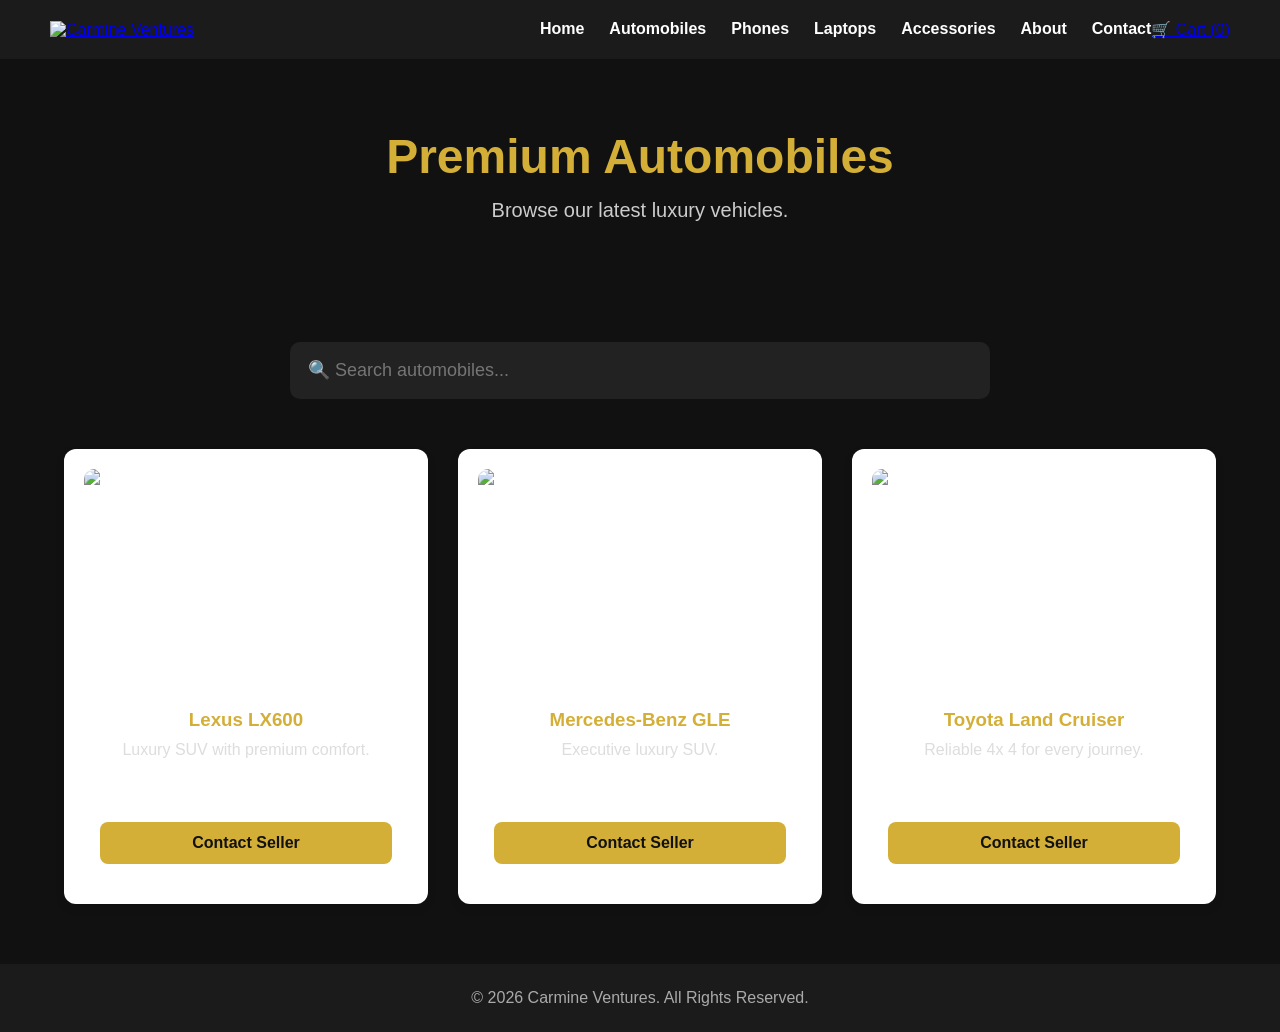
==== automobiles.html @ b649e8cf "Initial upload of Carmine Ventures" ====
<!DOCTYPE html>
<html lang="en">

<head>
    <meta charset="UTF-8">
    <meta name="viewport" content="width=device-width, initial-scale=1.0">
    <title>Automobiles | Carmine Ventures</title>
    <link rel="stylesheet" href="css/style.css">
</head>

<body>

    <nav>

    <div class="logo">
        <a href="index.html">
            <img src="images/logo-navbar.png"
                 alt="Carmine Ventures">
        </a>
    </div>

    <div class="menu-toggle">
        ☰
    </div>

    <ul class="nav-links">

        <li><a href="index.html">Home</a></li>
        <li><a href="automobiles.html">Automobiles</a></li>
        <li><a href="phones.html">Phones</a></li>
        <li><a href="laptops.html">Laptops</a></li>
        <li><a href="accessories.html">Accessories</a></li>
        <li><a href="about.html">About</a></li>
        <li><a href="contact.html">Contact</a></li>
        <a href="cart.html">
    🛒 Cart (<span id="cart-count">0</span>)
</a>

</nav>

    <header class="page-header">
        <h1>Premium Automobiles</h1>
        <p>Browse our latest luxury vehicles.</p>
    </header>

    <section class="search-section">
        <input
            type="text"
            id="searchBox"
            placeholder="🔍 Search automobiles...">
</section>

<section class="products">

        <div class="product-grid">

            <div class="product-card searchable"
                 data-name="lexus LX600 SUV">
               <img src="images/hero2.jpg" alt="Lexus">

               <h3>Lexus LX600</h3>

               <p>Luxury SUV with premium comfort.</p>

               <h4>Price: GHS 850,000</h4>
                <button>Contact Seller</button>
            </div>

            <div class="product-card searchable"
                 data-name="Mercedes Benz GLE SUV Luxury Car">
                <img src="images/mercedes.jpg" alt="Mercedes">

                <h3>Mercedes-Benz GLE</h3>

                <p>Executive luxury SUV.</p>

                <h4>Price: GHS 980,000</h4>

                <button>Contact Seller</button>
            </div>

            <div class="product-card searchable"
                 data-name="Toyota Land Cruiser">
                <img src="images/toyota.jpg" alt="Toyota">

                <h3>Toyota Land Cruiser</h3>

                <p>Reliable 4x 4 for every journey.</p>

                <h4>Price: GHS 720,000</h4>

                <button>Contact Seller</button>
            </div>

        </div>

    </section>

    <footer>
    <p>&copy; 2026 Carmine Ventures. All Rights Reserved.</p>
</footer>

<script src="js/script.js"></script>

</body>
</html>
---- css/style.css ----
*{
    margin:0;
    padding:0;
    box-sizing:border-box;
    font-family:Arial, Helvetica, sans-serif;
}

body{
    background:#111;
    color:#fff;
}

nav{
    background:#1b1b1b;
    display:flex;
    justify-content:space-between;
    align-items:center;
    padding:20px 50px;
    position:sticky;
    top:0;
    z-index:1000;
}

.logo{
    display:flex;
    align-items:center;
}

.logo img{
    height:120px;
    width:auto;
    transition:0.3s ease;
}

.logo img:hover{
    transform:scale(1.05);
}

nav ul{
    display:flex;
    list-style:none;
}

nav ul li{
    margin-left:25px;
}

nav ul li a{
    color:white;
    text-decoration:none;
    font-weight:bold;
    transition:.3s;
}

nav ul li a:hover{
    color:#D4AF37;
}

.page-header{
    text-align:center;
    padding:70px 20px;
}

.page-header h1{
    color:#D4AF37;
    font-size:48px;
    margin-bottom:15px;
}

.page-header p{
    font-size:20px;
    color:#ccc;
}

.products{
    width:90%;
    max-width:1300px;
    margin:50px auto;
}

.product-grid{
    display:grid;
    grid-template-columns:repeat(auto-fit,minmax(280px,1fr));
    gap:30px;
}

.product-card{

    background:#fff;

    border-radius:12px;

    padding:20px;

    text-align:center;

    box-shadow:0 4px 10px rgba(0,0,0,0.1);

    display:flex;

    flex-direction:column;

    justify-content:space-between;

    height:100%;
}

.product-card:hover{
    transform:translateY(-10px);
    box-shadow:0 15px 35px rgba(212,175,55,0.4);
}

.product-card img{
    width:100%;
    height:220px;
    object-fit:cover;
    border-radius:10px;
}

.product-card:hover img{
    transform:scale(1.08);
}

.product-card h3{
    color:#D4AF37;
    margin:20px 0 10px;
}

.product-card p{
    color:#ddd;
    padding:0 20px;
    margin-bottom:10px;
}

.product-card h4{
    margin-bottom:20px;
}

.product-card button{
    width:90%;
    margin:15px auto 20px;
    display:block;
    padding:12px;
    border:none;
    border-radius:8px;
    background:#D4AF37;
    color:#111;
    font-size:16px;
    font-weight:bold;
    cursor:pointer;
    transition:0.3s;
}

.product-card button:hover{
    background:#fff;
    transform:scale(1.05);
}

.contact-section{
    width:90%;
    max-width:1200px;
    margin:60px auto;
    display:grid;
    grid-template-columns:1fr 1fr;
    gap:40px;
}

.contact-info,
.contact-form{
    background:#1e1e1e;
    padding:30px;
    border-radius:15px;
}

.contact-info h2,
.contact-form h2{
    color:#D4AF37;
    margin-bottom:20px;
}

.contact-info p{
    margin-bottom:15px;
    line-height:1.8;
}

.contact-form form{
    display:flex;
    flex-direction:column;
}

.contact-form input,
.contact-form textarea{
    margin-bottom:15px;
    padding:12px;
    border:none;
    border-radius:8px;
    background:#333;
    color:white;
}

.contact-form textarea{
    height:140px;
    resize:none;
}

footer{
    background:#1b1b1b;
    text-align:center;
    padding:25px;
    margin-top:60px;
    color:#aaa;
}

@media(max-width:768px){

nav{
    flex-direction:column;
    padding:20px;
}

nav ul{
    flex-direction:column;
    margin-top:20px;
}

nav ul li{
    margin:10px 0;
}

.contact-section{
    grid-template-columns:1fr;
} 

.page-header h1{
    font-size:36px;
}}

.hero{
    height:75vh;
    background-image:
        linear-gradient(rgba(0,0,0,.55), rgba(0,0,0,.55)),
        url("images/hero1.jpg");

    background-size:cover;
    background-position:center;
    background-repeat:no-repeat;

    display:flex;
    justify-content:center;
    align-items:center;
    text-align:center;

    transition:opacity 0.8s ease-in-out;
}

.hero-content{
    max-width:700px;
}

.hero h1{
    font-size:60px;
    color:#fff;
    margin-bottom:20px;
    line-height:1.2;
}

.hero p{
    font-size:22px;
    color:#ddd;
    margin-bottom:35px;
}

.hero-btn{
    display:inline-block;
    width:100%;
    padding:12px;
    margin-top:10px;
    background:#D4AF37;
    color:#111;
    text-decoration:none;
    border:none;
    border-radius:8px;
    font-weight:bold;
    cursor:pointer;
    transition:.3s;
}

.hero-btn:hover{
    background:#fff;
    transform:translateY(-5px);
}
.hero-btn:hover{

    transform:scale(1.05);

}
/* Featured Categories */

.categories{
    width:90%;
    max-width:1200px;
    margin:80px auto;
    text-align:center;
}

.categories h2{
    color:#D4AF37;
    font-size:40px;
    margin-bottom:40px;
}

.cards{
    display:grid;
    grid-template-columns:repeat(auto-fit,minmax(250px,1fr));
    gap:25px;
}

.card{
    background:#1b1b1b;
    padding:35px 25px;
    border-radius:15px;
    transition:0.3s;
    cursor:pointer;
}

.card:hover{
    transform:translateY(-10px);
    box-shadow:0 15px 30px rgba(212,175,55,.35);
}

.card h3{
    color:#D4AF37;
    margin-bottom:15px;
    font-size:24px;
}

.card p{
    color:#ccc;
    line-height:1.6;
}
.search-section{
    width:90%;
    max-width:700px;
    margin:50px auto;
    text-align:center;
}

#searchBox{
    width:100%;
    padding:18px;
    font-size:18px;
    border:none;
    border-radius:10px;
    outline:none;
    background:#222;
    color:white;
}

#searchBox:focus{
    border:2px solid #D4AF37;
}
/* Hamburger Menu */

.menu-toggle{
    display:none;
    font-size:32px;
    color:#D4AF37;
    cursor:pointer;
}

/* Navigation Links */

.nav-links{
    display:flex;
    list-style:none;
}

.nav-links li{
    margin-left:25px;
}

.nav-links li a{
    color:white;
    text-decoration:none;
    font-weight:bold;
    transition:0.3s;
}

.nav-links li a:hover{
    color:#D4AF37;
}
@media(max-width:768px){

    .menu-toggle{
        display:block;
    }

    .nav-links{
        display:none;
        flex-direction:column;
        width:100%;
        background:#1b1b1b;
        position:absolute;
        top:85px;
        left:0;
        padding:20px 0;
        text-align:center;
    }

    .nav-links.active{
        display:flex;
    }

    .nav-links li{
        margin:15px 0;
    }

}
/* Product Details */

.product-details{

    display:flex;

    justify-content:center;

    align-items:center;

    gap:60px;

    padding:80px 10%;

    flex-wrap:wrap;

}

.product-image img{

    width:450px;

    max-width:100%;

    border-radius:15px;

    box-shadow:0 10px 25px rgba(0,0,0,.4);

}

.product-info{

    max-width:500px;

}

.product-info h1{

    color:#D4AF37;

    margin-bottom:15px;

}

.product-info h2{

    color:#D4AF37;
    font-size:36px  
}

.product-info p{

    color:#ddd;

    line-height:1.8;

    margin-bottom:20px;

}

.product-info ul{

    color:white;

    margin-bottom:30px;

}

.product-info li{

    margin-bottom:10px;

}
/* Shopping Cart */

.cart-page{

    padding:80px 10%;

    color:white;

}

.cart-page h1{

    color:#D4AF37;

    text-align:center;

    margin-bottom:40px;

}

#cart-items{

    background:#222;

    padding:30px;

    border-radius:12px;

    margin-bottom:30px;

}

.cart-summary{

    text-align:right;

}

.cart-summary h2{

    color:#D4AF37;

    margin-bottom:20px;

}
/* Add to Cart Button */

.cart-btn{
    width:100%;
    background:#D4AF37;
    color:black;
    border:none;
    padding:12px;
    margin-top:10px;
    border-radius:8px;
    cursor:pointer;
    font-weight:bold;
    transition:.3s;
}

.cart-btn:hover{

    background:white;

    transform:scale(1.05);

}
.cart-product{

    background:#333;

    padding:20px;

    margin-bottom:15px;

    border-radius:10px;

}

.cart-product h3{

    color:#D4AF37;

    margin-bottom:8px;

}

.cart-product p{

    color:white;

}
.cart-product{

    display:flex;

    gap:20px;

    align-items:center;

}

.cart-image{

    width:120px;

    height:100px;

    object-fit:cover;

    border-radius:10px;

}

.cart-details{

    flex:1;

}
/* Remove Button */

.remove-btn{

    background:#b22222;

    color:white;

    border:none;

    padding:10px 18px;

    margin-top:15px;

    border-radius:6px;

    cursor:pointer;

    font-weight:bold;

    transition:.3s;

}

.remove-btn:hover{

    background:red;

    transform:scale(1.05);

}
/* Quantity Controls */

.quantity-controls{

    display:flex;

    align-items:center;

    gap:15px;

    margin:15px 0;

}

.quantity-controls button{

    background:#D4AF37;

    color:black;

    border:none;

    width:40px;

    height:40px;

    border-radius:50%;

    cursor:pointer;

    font-size:18px;

    font-weight:bold;

}

.quantity-controls span{

    font-size:20px;

    color:white;

    font-weight:bold;

}
.checkout-btn{

    width:100%;

    padding:15px;

    margin-top:20px;

    background:#25D366;

    color:white;

    border:none;

    border-radius:8px;

    font-size:18px;

    font-weight:bold;

    cursor:pointer;

    transition:.3s;

}

.checkout-btn:hover{

    transform:scale(1.03);

}
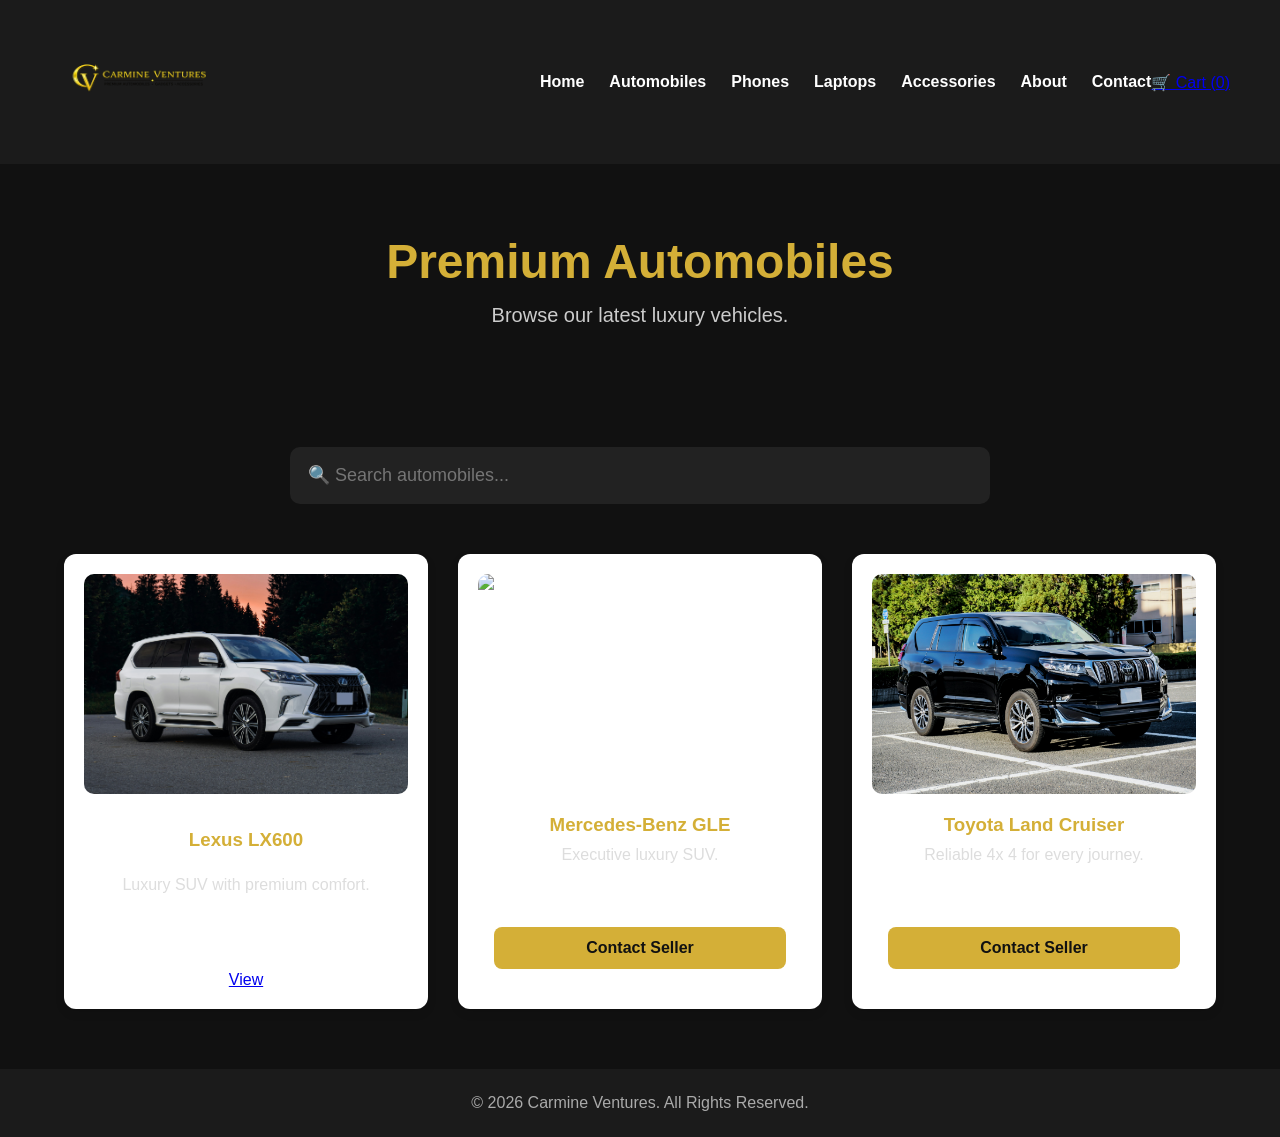
==== commit 0c8bb0bc: "Add view button for Lexus" ====
--- a/automobiles.html
+++ b/automobiles.html
@@ -63,7 +63,7 @@
                <p>Luxury SUV with premium comfort.</p>
 
                <h4>Price: GHS 850,000</h4>
-                <button>Contact Seller</button>
+               <a href="lexus.html" class="view-btn">View</a> 
             </div>
 
             <div class="product-card searchable"
--- a/css/style.css
+++ b/css/style.css
@@ -298,7 +298,7 @@
 
 .categories{
     width:90%;
-    max-width:1200px;
+    max-width:1200px; 
     margin:80px auto;
     text-align:center;
 }
@@ -334,9 +334,15 @@
     font-size:24px;
 }
 
-.card p{
-    color:#ccc;
-    line-height:1.6;
+.card p {
+    color: #ccc;
+    line-height: 1.6;
+}
+
+.card-link {
+    display: block;
+    text-decoration: none;
+    color: inherit;
 }
 .search-section{
     width:90%;
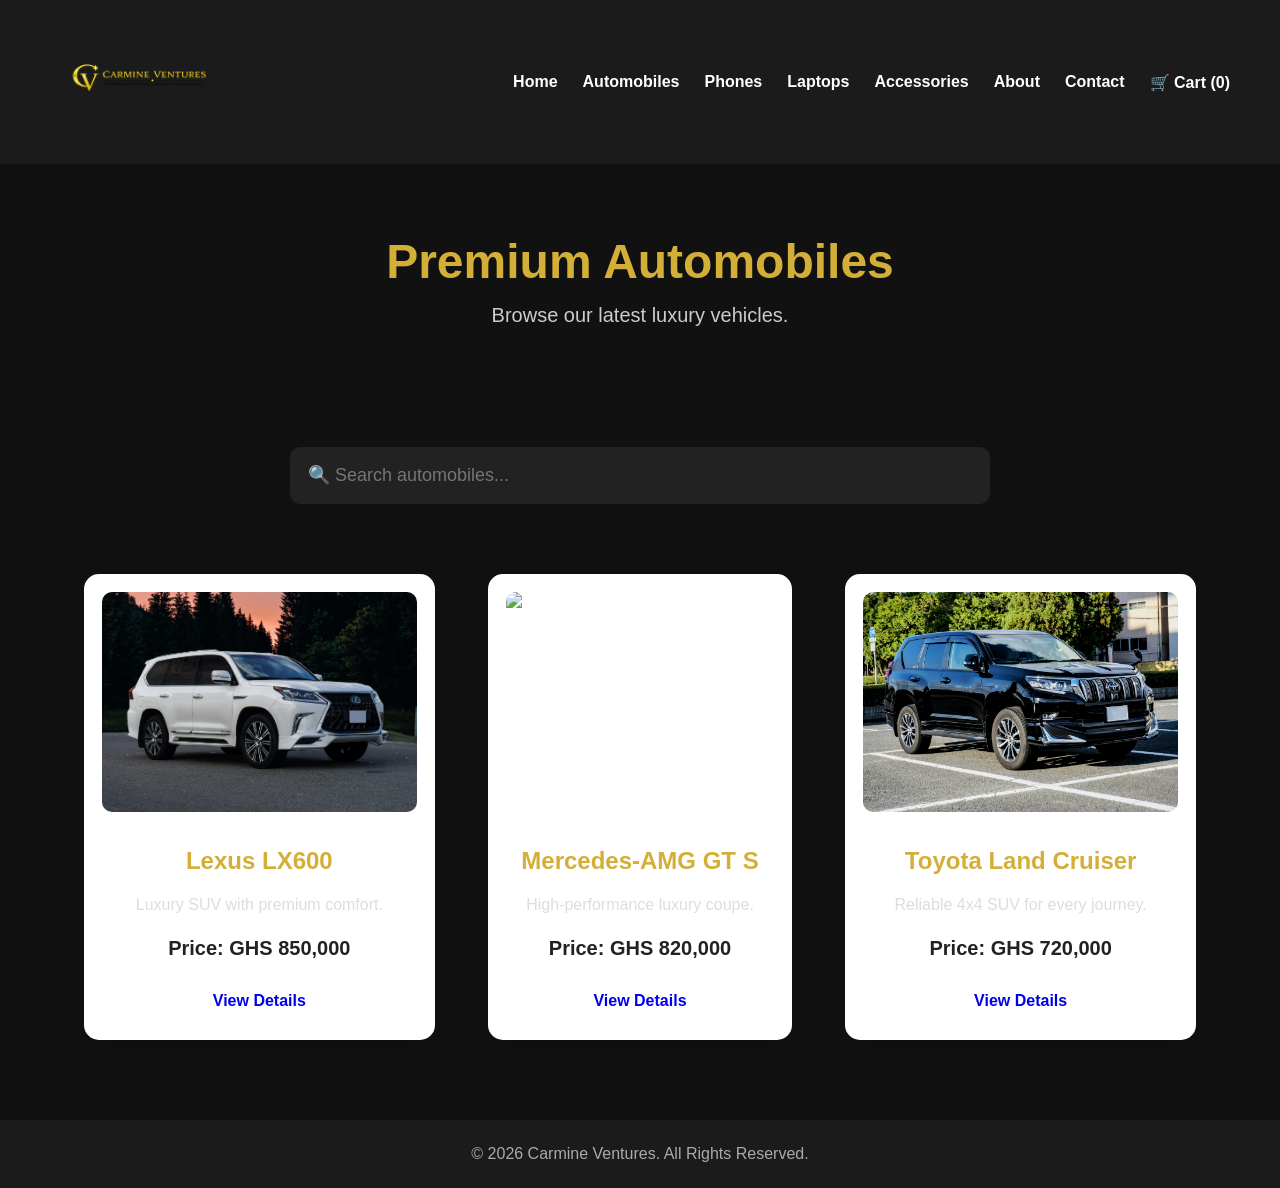
==== commit d581505e: "Complete Carmine Ventures website update" ====
--- a/automobiles.html
+++ b/automobiles.html
@@ -1,4 +1,4 @@
- <!DOCTYPE html>
+<!DOCTYPE html>
 <html lang="en">
 
 <head>
@@ -12,95 +12,124 @@
 
     <nav>
 
-    <div class="logo">
-        <a href="index.html">
-            <img src="images/logo-navbar.png"
-                 alt="Carmine Ventures">
-        </a>
-    </div>
+        <div class="logo">
+            <a href="index.html">
+                <img src="images/logo-navbar.png" alt="Carmine Ventures">
+            </a>
+        </div>
 
-    <div class="menu-toggle">
-        ☰
-    </div>
+        <div class="menu-toggle">
+            ☰
+        </div>
 
-    <ul class="nav-links">
+        <ul class="nav-links">
 
-        <li><a href="index.html">Home</a></li>
-        <li><a href="automobiles.html">Automobiles</a></li>
-        <li><a href="phones.html">Phones</a></li>
-        <li><a href="laptops.html">Laptops</a></li>
-        <li><a href="accessories.html">Accessories</a></li>
-        <li><a href="about.html">About</a></li>
-        <li><a href="contact.html">Contact</a></li>
-        <a href="cart.html">
-    🛒 Cart (<span id="cart-count">0</span>)
-</a>
+            <li><a href="index.html">Home</a></li>
+            <li><a href="automobiles.html">Automobiles</a></li>
+            <li><a href="phones.html">Phones</a></li>
+            <li><a href="laptops.html">Laptops</a></li>
+            <li><a href="accessories.html">Accessories</a></li>
+            <li><a href="about.html">About</a></li>
+            <li><a href="contact.html">Contact</a></li>
 
-</nav>
+            <li>
+                <a href="cart.html">
+                    🛒 Cart (<span id="cart-count">0</span>)
+                </a>
+            </li>
+
+        </ul>
+
+    </nav>
+
 
     <header class="page-header">
         <h1>Premium Automobiles</h1>
         <p>Browse our latest luxury vehicles.</p>
     </header>
 
+
     <section class="search-section">
         <input
             type="text"
             id="searchBox"
             placeholder="🔍 Search automobiles...">
-</section>
+    </section>
 
-<section class="products">
+
+    <section class="products">
 
         <div class="product-grid">
 
+
+            <!-- Lexus LX600 -->
             <div class="product-card searchable"
-                 data-name="lexus LX600 SUV">
-               <img src="images/hero2.jpg" alt="Lexus">
+                 data-name="Lexus LX600 SUV">
 
-               <h3>Lexus LX600</h3>
+                <img src="images/hero2.jpg" alt="Lexus LX600">
 
-               <p>Luxury SUV with premium comfort.</p>
+                <h3>Lexus LX600</h3>
 
-               <h4>Price: GHS 850,000</h4>
-               <a href="lexus.html" class="view-btn">View</a> 
+                <p>Luxury SUV with premium comfort.</p>
+
+                <h4>Price: GHS 850,000</h4>
+
+                <a href="lexus.html" class="view-btn">
+                    View Details
+                </a>
+
             </div>
 
+
+            <!-- Mercedes-AMG GT S -->
             <div class="product-card searchable"
-                 data-name="Mercedes Benz GLE SUV Luxury Car">
-                <img src="images/mercedes.jpg" alt="Mercedes">
+                 data-name="Mercedes AMG GT S Coupe">
 
-                <h3>Mercedes-Benz GLE</h3>
+                <img src="images/mercedes.jpg" alt="Mercedes-AMG GT S">
 
-                <p>Executive luxury SUV.</p>
+                <h3>Mercedes-AMG GT S</h3>
 
-                <h4>Price: GHS 980,000</h4>
+                <p>High-performance luxury coupe.</p>
 
-                <button>Contact Seller</button>
+                <h4>Price: GHS 820,000</h4>
+
+                <a href="mercedes.html" class="view-btn">
+                    View Details
+                </a>
+
             </div>
 
+
+            <!-- Toyota Land Cruiser -->
             <div class="product-card searchable"
-                 data-name="Toyota Land Cruiser">
-                <img src="images/toyota.jpg" alt="Toyota">
+                 data-name="Toyota Land Cruiser 4x4 SUV">
+
+                <img src="images/toyota.jpg" alt="Toyota Land Cruiser">
 
                 <h3>Toyota Land Cruiser</h3>
 
-                <p>Reliable 4x 4 for every journey.</p>
+                <p>Reliable 4x4 SUV for every journey.</p>
 
                 <h4>Price: GHS 720,000</h4>
 
-                <button>Contact Seller</button>
+                <a href="toyota.html" class="view-btn">
+                    View Details
+                </a>
+
             </div>
+
 
         </div>
 
     </section>
 
+
     <footer>
-    <p>&copy; 2026 Carmine Ventures. All Rights Reserved.</p>
-</footer>
+        <p>&copy; 2026 Carmine Ventures. All Rights Reserved.</p>
+    </footer>
 
-<script src="js/script.js"></script>
+
+    <script src="js/script.js"></script>
 
 </body>
 </html>
--- a/css/style.css
+++ b/css/style.css
@@ -78,38 +78,82 @@
     margin:50px auto;
 }
 
-.product-grid{
-    display:grid;
-    grid-template-columns:repeat(auto-fit,minmax(280px,1fr));
-    gap:30px;
-}
-
-.product-card{
-
-    background:#fff;
-
-    border-radius:12px;
-
-    padding:20px;
-
-    text-align:center;
-
-    box-shadow:0 4px 10px rgba(0,0,0,0.1);
-
-    display:flex;
-
-    flex-direction:column;
-
-    justify-content:space-between;
-
-    height:100%;
-}
-
-.product-card:hover{
-    transform:translateY(-10px);
-    box-shadow:0 15px 35px rgba(212,175,55,0.4);
-}
-
+.product-grid {
+    display: grid;
+    grid-template-columns: repeat(auto-fit, minmax(280px, 1fr));
+    gap: 30px;
+    max-width: 1200px;
+    margin: 0 auto;
+    padding: 20px;
+}
+
+.product-card {
+    background: #fff;
+    border-radius: 15px;
+    padding: 18px;
+    text-align: center;
+    box-shadow: 0 4px 15px rgba(0, 0, 0, 0.15);
+    display: flex;
+    flex-direction: column;
+    justify-content: space-between;
+    height: 100%;
+    overflow: hidden;
+    transition: transform 0.3s ease, box-shadow 0.3s ease;
+}
+.product-card {
+    max-width: 380px;
+    margin: 0 auto;
+}
+
+.product-card p {
+    color: #333;
+}
+
+.product-card h3 {
+    color: #222;
+}
+
+.product-card h4 {
+    color: #222;
+}
+.product-card:hover {
+    transform: translateY(-6px);
+    box-shadow: 0 12px 30px rgba(212, 175, 55, 0.35);
+}
+
+.product-card img {
+    width: 100%;
+    height: 220px;
+    object-fit: cover;
+    border-radius: 10px;
+    display: block;
+    margin-bottom: 15px;
+}
+
+.product-card h3 {
+    font-size: 24px;
+    margin: 8px 0;
+}
+
+.product-card p {
+    font-size: 16px;
+    line-height: 1.5;
+    margin: 8px 0 15px;
+}
+
+.product-card h4 {
+    font-size: 20px;
+    margin: 10px 0 18px;
+}
+
+.product-card .view-btn {
+    display: inline-block;
+    text-decoration: none;
+    padding: 12px 24px;
+    border-radius: 6px;
+    font-weight: bold;
+    margin-top: auto;
+}
 .product-card img{
     width:100%;
     height:220px;
@@ -212,6 +256,22 @@
 }
 
 @media(max-width:768px){
+    .product-details {
+    flex-direction: column;
+    flex-wrap: wrap;
+    padding: 40px 5%;
+}
+
+.product-details img {
+    width: 100%;
+    max-width: 500px;
+    height: 320px;
+}
+
+.product-info {
+    width: 100%;
+    max-width: 500px;
+}
 
 nav{
     flex-direction:column;
@@ -424,77 +484,63 @@
 }
 /* Product Details */
 
-.product-details{
-
-    display:flex;
-
-    justify-content:center;
-
-    align-items:center;
-
-    gap:60px;
-
-    padding:80px 10%;
-
-    flex-wrap:wrap;
-
-}
-
-.product-image img{
-
-    width:450px;
-
-    max-width:100%;
-
-    border-radius:15px;
-
-    box-shadow:0 10px 25px rgba(0,0,0,.4);
-
-}
-
-.product-info{
-
-    max-width:500px;
-
-}
-
-.product-info h1{
-
-    color:#D4AF37;
-
-    margin-bottom:15px;
-
-}
-
-.product-info h2{
-
-    color:#D4AF37;
-    font-size:36px  
-}
-
-.product-info p{
-
-    color:#ddd;
-
-    line-height:1.8;
-
-    margin-bottom:20px;
-
-}
-
-.product-info ul{
-
-    color:white;
-
-    margin-bottom:30px;
-
-}
-
-.product-info li{
-
-    margin-bottom:10px;
-
-}
+.product-details {
+    display: flex;
+    justify-content: center;
+    align-items: center;
+    gap: 40px;
+    padding: 60px 3%;
+    flex-wrap: nowrap;
+    max-width: 1300px;
+    margin: 0 auto;
+}
+
+.product-details img {
+    width: 45%;
+    max-width: 550px;
+    height: 420px;
+    border-radius: 10px;
+    object-fit: contain;
+    background: transparent;
+    box-shadow: none;
+}
+
+.product-info {
+    max-width: 550px;
+    flex: 1;
+}
+
+.product-info h1 {
+    color: #D4AF37;
+    font-size: 42px;
+    margin-bottom: 15px;
+}
+
+.product-info h2 {
+    color: #D4AF37;
+    font-size: 32px;
+    margin-top: 25px;
+    margin-bottom: 20px;
+}
+
+.product-info p {
+    color: #ddd;
+    font-size: 18px;
+    line-height: 1.8;
+    margin-bottom: 25px;
+}
+
+.product-info ul {
+    color: white;
+    margin-bottom: 30px;
+    padding-left: 20px;
+}
+
+.product-info li {
+    margin-bottom: 12px;
+    font-size: 17px;
+}
+
 /* Shopping Cart */
 
 .cart-page{
@@ -720,4 +766,164 @@
 
     transform:scale(1.03);
 
+}
+/* Mobile Product Details */
+@media (max-width: 768px) {
+
+    .product-details {
+        flex-direction: column;
+        gap: 15px;
+        padding: 40px 20px;
+        text-align: left;
+    }
+
+    .product-details-image {
+        width: 100%;
+        display: flex;
+        justify-content: center;
+    }
+
+    .product-details-image img {
+        width: 100%;
+        max-width: 380px;
+        height: auto;
+        max-height: 380px;
+        object-fit: cover;
+        border: radius 10px; ;
+    }
+
+    .product-details-info {
+        width: 100%;
+        max-width: 100%;
+    }
+
+    .product-details-info h1 {
+        font-size: 32px;
+        margin-bottom: 12px;
+    }
+
+    .product-description {
+        font-size: 16px;
+        line-height: 1.6;
+    }
+
+    .product-details-info h3 {
+        font-size: 20px;
+        margin-top: 20px;
+    }
+
+    .product-details-info ul {
+        padding-left: 20px;
+        font-size: 16px;
+        line-height: 1.6;
+    }
+
+}
+@media (max-width: 768px) {
+
+    .product-details {
+        flex-direction: column;
+        gap: 10px;
+        padding: 30px 18px;
+    }
+
+    .product-details-image {
+        width: 100% !important;
+        height: auto !important;
+        display: flex;
+        justify-content: center;
+        align-items: center;
+        margin-bottom: 10px;
+    }
+
+    .product-details-image img {
+        display: block;
+        width: 100% !important;
+        max-width: 380px !important;
+        height: auto !important;
+        max-height: none !important;
+        object-fit: contain !important;
+        margin: 0 auto;
+    }
+
+    .product-details-info {
+        width: 100% !important;
+        max-width: 100% !important;
+    }
+
+    .product-details-info h1 {
+        font-size: 30px;
+        margin-top: 0;
+    }
+}
+@media (max-width: 768px) {
+
+    .product-description {
+        font-size: 15px;
+        line-height: 1.5;
+        overflow-wrap: break-word;
+        word-wrap: break-word;
+    }
+
+    .product-details-info {
+        width: 100% !important;
+        box-sizing: border-box;
+    }
+
+    .product-details-info h1 {
+        font-size: 28px;
+    }
+
+    .product-details-info ul {
+        padding-left: 20px;
+        margin-right: 5px;
+    }
+}
+@media (max-width: 768px) {
+
+    .product-details {
+        padding-top: 20px;
+        padding-bottom: 25px;
+        gap: 5px;
+    }
+
+    .product-details-image {
+        margin-bottom: 0;
+    }
+
+    .product-details-image img {
+        max-width: 380px !important;
+        margin-bottom: 0;
+    }
+
+    .product-details-info {
+        margin-top: 0 !important;
+        padding-top: 0 !important;
+    }
+}
+@media (max-width: 768px) {
+
+    .product-details-image {
+        width: 100% !important;
+        height: auto !important;
+        min-height: 0 !important;
+        max-height: none !important;
+        margin: 0 !important;
+        padding: 0 !important;
+    }
+
+    .product-details-image img {
+        width: 100% !important;
+        max-width: 380px !important;
+        height: auto !important;
+        max-height: 380px !important;
+        display: block;
+        margin: 0 auto !important;
+        object-fit: contain !important;
+    }
+
+    .product-details-info {
+        margin: 0 !important;
+        padding: 0 !important;
+    }
 }
